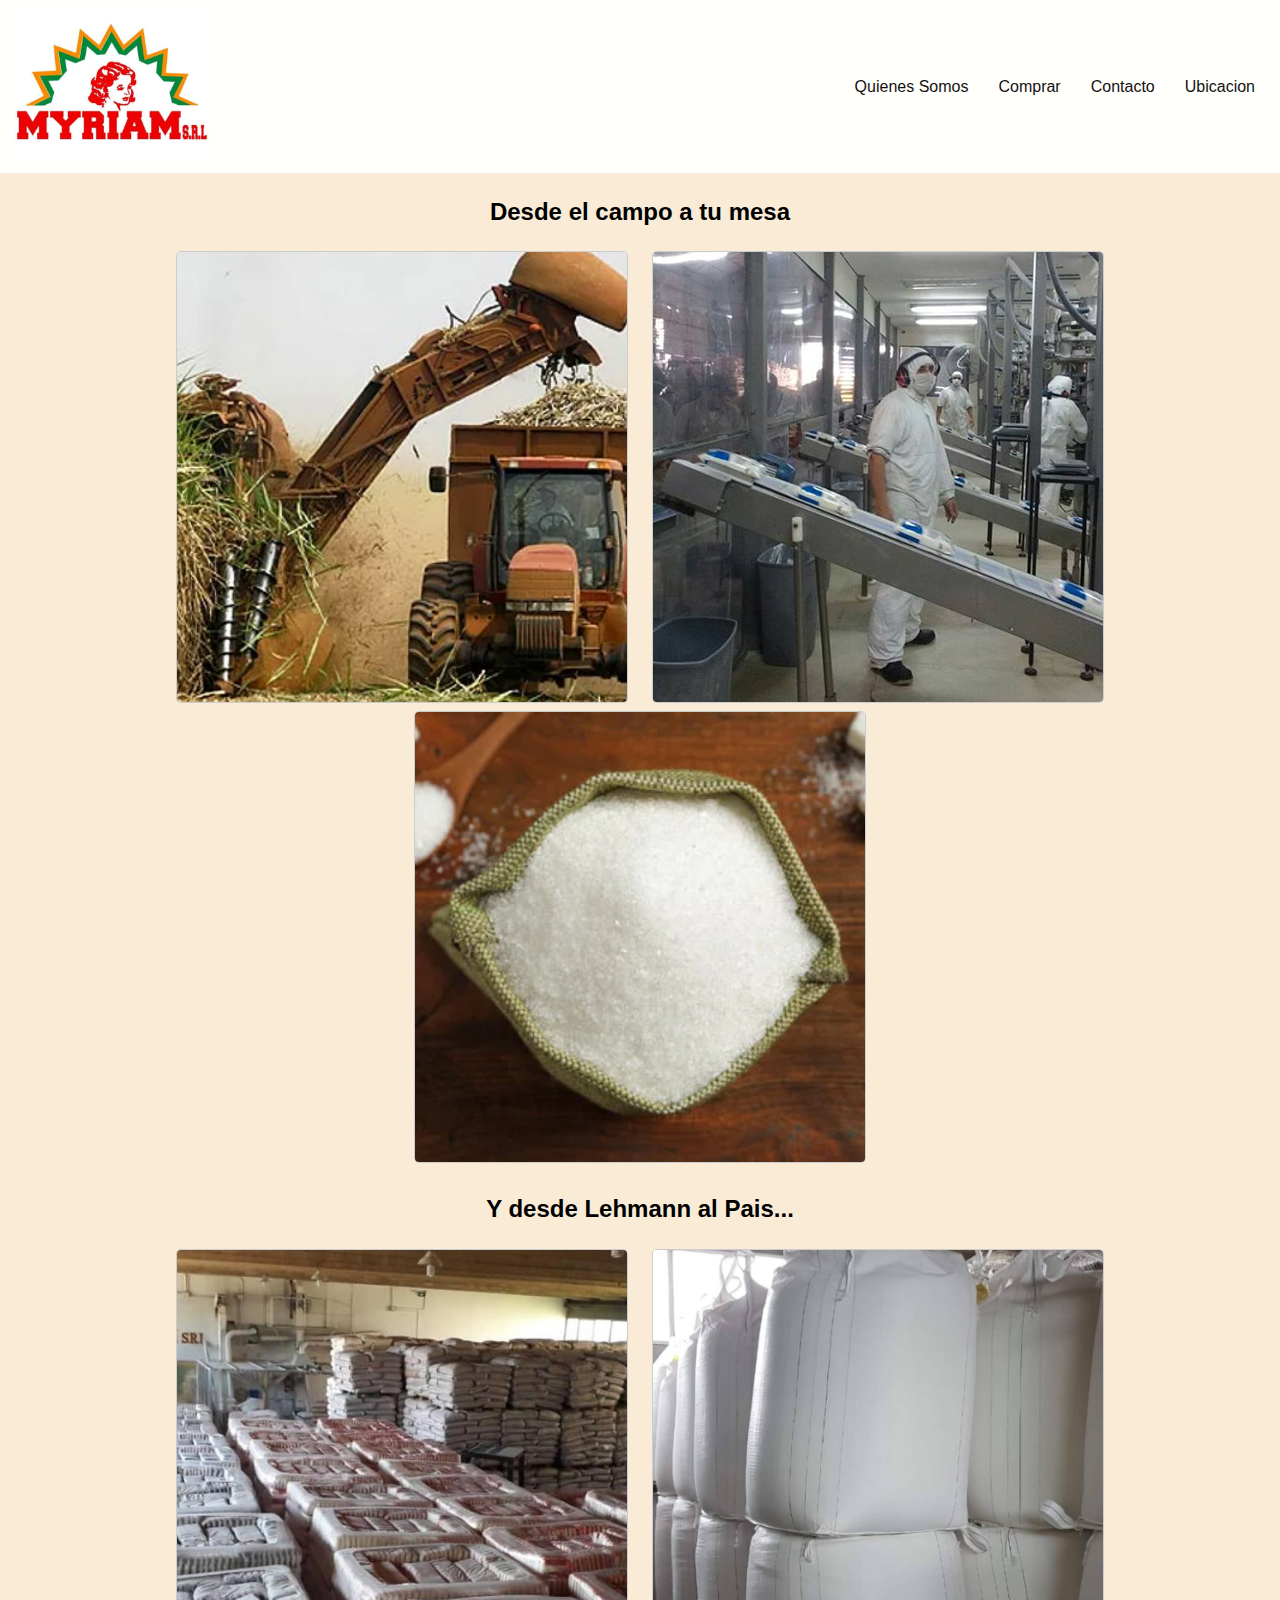
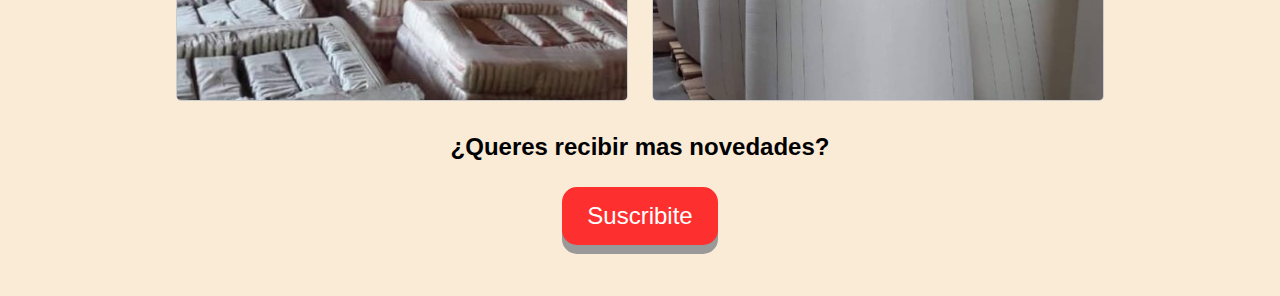
==== index.html @ 3751577a "Primer commit" ====
<!DOCTYPE html>
<html lang="en">
<head>
  <meta charset="UTF-8">
  <meta name="viewport" content="width=device-width, initial-scale=1.0">
  <title>Myriam SRL</title>
  <link rel="stylesheet" href="estilos.css"/ >
  <script src="./index.js"></script>
</head>
<body>
  <div class="contenedor" ></div>
  <header>
    
      
      <img class="logo" src="./imagenes/logo.jpg" alt="logo" width="50">
      <nav> <!--contiene elementos de navegacion-->
        <a href="./index1.html"> Quienes Somos </a>
        <a href="./index2.html"> Comprar </a>
        <a href="./index3.html"> Contacto </a>
        <a href="./index4.html"> Ubicacion </a>
       

      </nav>
   
  </header>
  


 <div>
  <h2> Desde el campo a tu mesa</h2>
  <img class="ingredientes" src="./imagenes/cosecha.jpg" alt="cosecha" width="150">
  <img class="ingredientes" src="./imagenes/fraccionadora.jpg" alt="fraccionadora" width="150">
  <img class="ingredientes" src="./imagenes/mesa.jpg" alt="mesa" width="150">
</div>


<div>
  <h2>Y desde Lehmann al Pais...</h2>
  <img class="ingredientes" src="./imagenes/img2.jpg" alt="almacen">
  <img class="ingredientes" src="./imagenes/bolsones.jpg" alt="bolsones">
 

</div>

<div>
  <h2> ¿Queres recibir mas novedades?</h2>
  <a href="./index5.html">
    <button class="boton" type="button">Suscribite</button>
  </a>
</div>
<br>
<br>


</div>

  
</body>
</html>
---- estilos.css ----
/* Estilos generales */
body {
  font-family: Arial, sans-serif;
  line-height: 1.6;
  margin: 0;
  padding: 0;
  background-color:antiquewhite;
}

/* Estilos para el contenedor del header */
header {
  display: flex;
  align-items: center;
  justify-content: space-between;
  background-color:rgb(255, 255, 252);
  color:black;
  padding: 10px;
}

/* Estilos para el logo */
.logo {
  width: 200px;
  margin-right: auto;

}

/* Estilos para el contenido del nav */
nav {
  display: flex;
  
}

nav a {
  margin-right: 20px;
  color: #141111;
  text-decoration: none;
  padding: 5px 10px;
  margin: 0 5px;
}

nav a:hover {
  background-color: #f5433d;
}

/* Estilos para el contenido principal */
h1 {
  text-align: center;
}
div {
  position: relative; /* Establece el div como un contexto de posicionamiento para los elementos internos */
  text-align: center; /* Centra horizontalmente el contenido dentro del div */
}


h2{
  text-align: center;
}


/* Estilos para las imágenes de ingredientes */
.ingredientes {
  margin: 0 10px; /* Separación horizontal entre las imágenes */
  border: 1px solid #ccc;
  border-radius: 5px;
  width: 450px;
  height: 450px;
  object-fit: cover;
}


/* Estilos para el formulario de suscripción */
form {
  display: flex;
  justify-content: center;
  margin-top: 20px;
}





.boton {
  display: inline-block;
  padding: 15px 25px;
  font-size: 24px;
  cursor: pointer;
  text-align: center;	
  text-decoration: none;
  outline: none;
  color: #fff;
  background-color: #fd2f2f;
  border: none;
  border-radius: 15px;
  box-shadow: 0 9px #999;
}
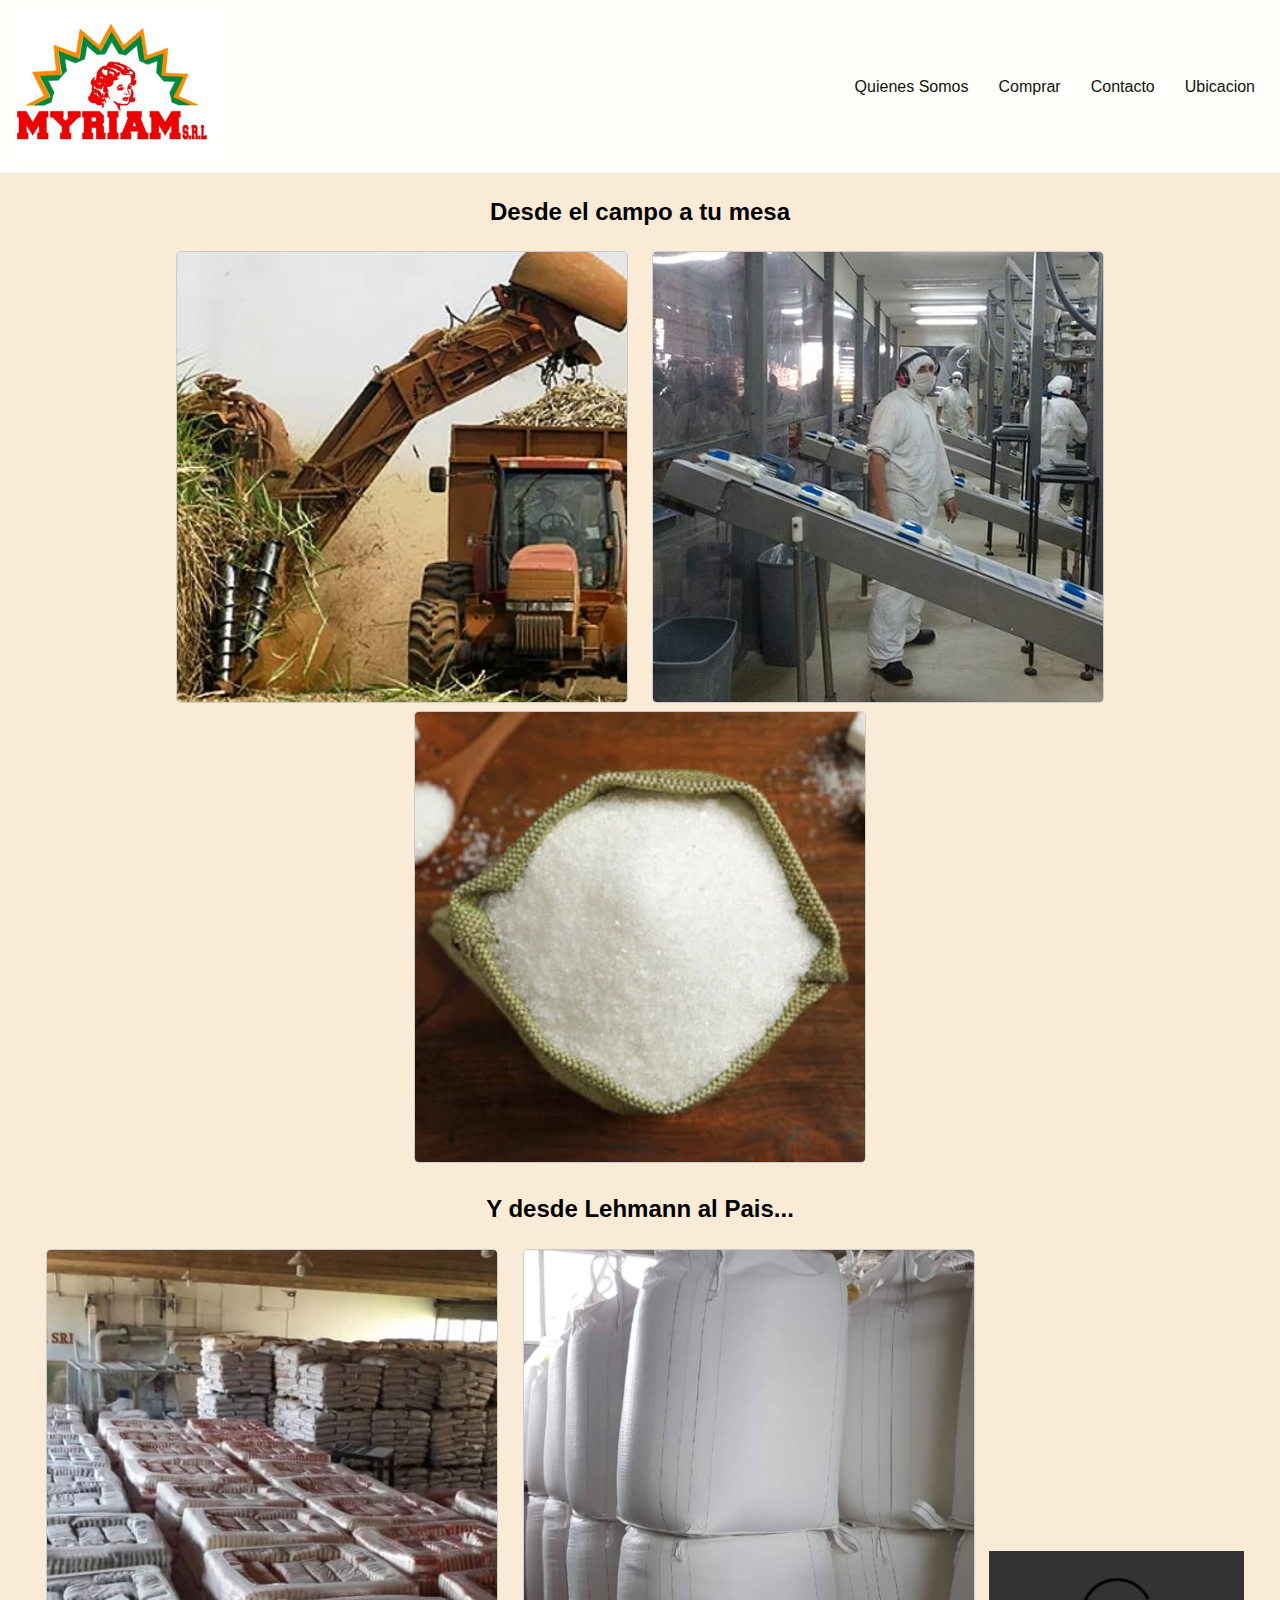
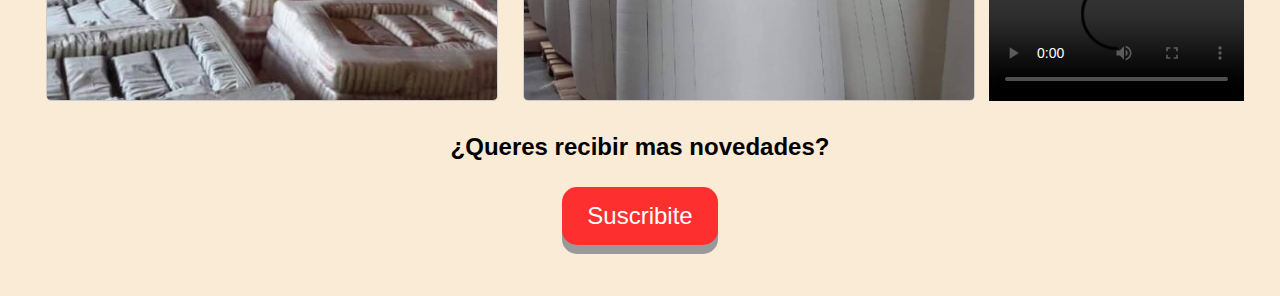
==== commit 2a4f87ce: "Tercer commit" ====
--- a/index.html
+++ b/index.html
@@ -13,7 +13,7 @@
     
       
       <img class="logo" src="./imagenes/logo.jpg" alt="logo" width="50">
-      <nav> <!--contiene elementos de navegacion-->
+      <nav>
         <a href="./index1.html"> Quienes Somos </a>
         <a href="./index2.html"> Comprar </a>
         <a href="./index3.html"> Contacto </a>
@@ -38,8 +38,11 @@
   <h2>Y desde Lehmann al Pais...</h2>
   <img class="ingredientes" src="./imagenes/img2.jpg" alt="almacen">
   <img class="ingredientes" src="./imagenes/bolsones.jpg" alt="bolsones">
- 
-
+  
+  <video width="255px" controls>
+    <source class="video" src="./imagenes/video2.mp4" type="video/mp4">
+  
+</video>
 </div>
 
 <div>
--- a/estilos.css
+++ b/estilos.css
@@ -1,4 +1,4 @@
-/* Estilos generales */
+
 body {
   font-family: Arial, sans-serif;
   line-height: 1.6;
@@ -7,7 +7,6 @@
   background-color:antiquewhite;
 }
 
-/* Estilos para el contenedor del header */
 header {
   display: flex;
   align-items: center;
@@ -17,14 +16,12 @@
   padding: 10px;
 }
 
-/* Estilos para el logo */
 .logo {
   width: 200px;
   margin-right: auto;
 
 }
 
-/* Estilos para el contenido del nav */
 nav {
   display: flex;
   
@@ -42,13 +39,12 @@
   background-color: #f5433d;
 }
 
-/* Estilos para el contenido principal */
 h1 {
   text-align: center;
 }
 div {
-  position: relative; /* Establece el div como un contexto de posicionamiento para los elementos internos */
-  text-align: center; /* Centra horizontalmente el contenido dentro del div */
+  position: relative; 
+  text-align: center; 
 }
 
 
@@ -56,10 +52,8 @@
   text-align: center;
 }
 
-
-/* Estilos para las imágenes de ingredientes */
 .ingredientes {
-  margin: 0 10px; /* Separación horizontal entre las imágenes */
+  margin: 0 10px; 
   border: 1px solid #ccc;
   border-radius: 5px;
   width: 450px;
@@ -68,15 +62,12 @@
 }
 
 
-/* Estilos para el formulario de suscripción */
+
 form {
   display: flex;
   justify-content: center;
   margin-top: 20px;
 }
-
-
-
 
 
 .boton {
